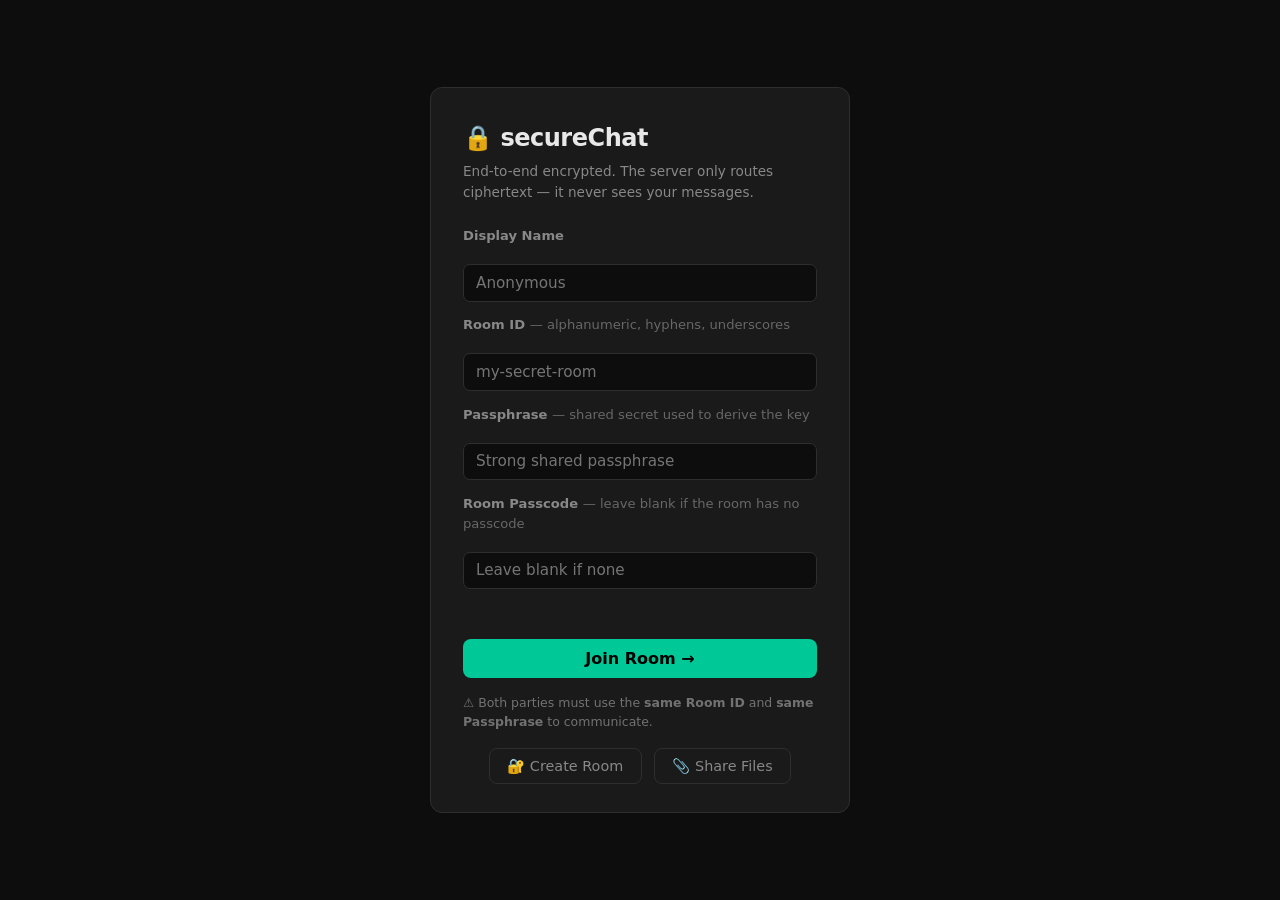
==== static/index.html @ 54994375 "fix: hidden utility rule, CSP inline-style violation, attach-btn specificity, QR URL simplification " ====
<!DOCTYPE html>
<html lang="en">
  <head>
    <meta charset="UTF-8" />
    <meta name="viewport" content="width=device-width, initial-scale=1.0" />
    <meta
      http-equiv="Content-Security-Policy"
      content="default-src 'self'; script-src 'self'; style-src 'self'; connect-src 'self' ws: wss:; img-src 'self' blob:; object-src 'none';"
    />
    <title>secureChat</title>
    <link rel="stylesheet" href="/static/style.css" />
  </head>
  <body>
    <!-- ── Lobby ─────────────────────────────────────────────────────── -->
    <div id="lobby" class="screen">
      <div class="card">
        <h1>🔒 secureChat</h1>
        <p class="subtitle">
          End-to-end encrypted. The server only routes ciphertext — it never
          sees your messages.
        </p>

        <form id="join-form" novalidate>
          <label for="display-name">Display Name</label>
          <input
            type="text"
            id="display-name"
            placeholder="Anonymous"
            maxlength="32"
            autocomplete="off"
            spellcheck="false"
          />

          <label for="room-id">
            Room ID
            <span class="hint"> — alphanumeric, hyphens, underscores</span>
          </label>
          <input
            type="text"
            id="room-id"
            placeholder="my-secret-room"
            required
            maxlength="64"
            pattern="[A-Za-z0-9_\-]+"
            autocomplete="off"
            spellcheck="false"
          />

          <label for="passphrase">
            Passphrase
            <span class="hint"> — shared secret used to derive the key</span>
          </label>
          <input
            type="password"
            id="passphrase"
            placeholder="Strong shared passphrase"
            required
            autocomplete="new-password"
          />

          <label for="room-passcode">
            Room Passcode
            <span class="hint"> — leave blank if the room has no passcode</span>
          </label>
          <input
            type="password"
            id="room-passcode"
            placeholder="Leave blank if none"
            autocomplete="off"
          />

          <div id="join-error" class="field-error" aria-live="polite"></div>

          <button type="submit" id="join-btn">Join Room →</button>
        </form>

        <p class="notice">
          ⚠️ Both parties must use the <strong>same Room ID</strong> and
          <strong>same Passphrase</strong> to communicate.
        </p>

        <div class="lobby-actions">
          <button type="button" id="create-room-btn" class="btn-secondary">
            🔐 Create Room
          </button>
          <button type="button" id="share-files-btn" class="btn-secondary">
            📎 Share Files
          </button>
        </div>
      </div>
    </div>

    <!-- ── Chat ──────────────────────────────────────────────────────── -->
    <div id="chat" class="screen hidden">
      <header class="chat-header">
        <span id="room-label" class="room-label"></span>
        <span id="destruct-timer" class="destruct-timer hidden" aria-live="polite"></span>
        <span id="user-count" class="user-count">👤 1</span>
        <button id="delete-room-btn" type="button" class="btn-danger-sm" title="Delete room and all its data">🗑 Delete</button>
        <button id="leave-btn" type="button">Leave</button>
      </header>

      <main id="messages" class="messages" role="log" aria-live="polite"></main>

      <!-- File preview area — only visible when files are queued -->
      <div id="file-preview-area" class="file-preview-area hidden">
        <div id="file-preview-list" class="file-preview-list"></div>
        <div class="file-options">
          <label class="file-opt-label">
            <input type="checkbox" id="file-nsfw-check" />
            <span>🔞 NSFW</span>
          </label>
          <label class="file-opt-label">
            <input type="checkbox" id="file-once-check" />
            <span>👁 One-time view</span>
          </label>
        </div>
      </div>

      <form id="message-form" class="message-bar">
        <input type="file" id="chat-file-input" multiple class="hidden" aria-hidden="true" />
        <textarea
          id="message-input"
          placeholder="Type a message… (Enter to send, Shift+Enter for new line)"
          maxlength="2048"
          autocomplete="off"
          spellcheck="true"
          aria-label="Message"
          rows="1"
        ></textarea>
        <button type="button" id="attach-btn" class="btn-attach" aria-label="Attach file" disabled>📎</button>
        <button type="submit" id="send-btn" aria-label="Send message">↑</button>
      </form>
    </div>

    <!-- ── Create Room ─────────────────────────────────────────────────── -->
    <div id="create-room" class="screen hidden">
      <div class="card">
        <div class="card-header">
          <button type="button" id="create-back-btn" class="btn-back">← Back</button>
          <h1>🔐 Create Room</h1>
        </div>
        <p class="subtitle">
          Create a private encrypted room and share the generated link with
          anyone you want to invite.
        </p>

        <div id="create-room-form-area">
          <form id="create-room-form" novalidate>
            <label for="create-display-name">Your Display Name</label>
            <input
              type="text"
              id="create-display-name"
              placeholder="Anonymous"
              maxlength="32"
              autocomplete="off"
              spellcheck="false"
            />

            <label for="create-passphrase">
              Encryption Passphrase
              <span class="hint"> — auto-generated; share this separately with your contact</span>
            </label>
            <div class="gen-row">
              <input
                type="text"
                id="create-passphrase"
                required
                autocomplete="off"
                spellcheck="false"
              />
              <button
                type="button"
                id="refresh-passphrase-btn"
                class="btn-icon"
                title="Generate new passphrase"
              >↻</button>
            </div>

            <div class="checkbox-row">
              <input type="checkbox" id="create-passcode-check" />
              <label for="create-passcode-check">Require a room passcode</label>
            </div>

            <div id="create-passcode-row" class="gen-row hidden">
              <input
                type="text"
                id="create-passcode"
                placeholder="Room passcode"
                autocomplete="off"
                spellcheck="false"
                maxlength="64"
              />
              <button
                type="button"
                id="refresh-passcode-btn"
                class="btn-icon"
                title="Generate new passcode"
              >↻</button>
            </div>

            <label for="create-destruct">Self-destruct timer</label>
            <select id="create-destruct">
              <option value="0">Never</option>
              <option value="30">30 minutes</option>
              <option value="60">1 hour</option>
              <option value="120">2 hours</option>
              <option value="240">4 hours</option>
              <option value="480">8 hours</option>
              <option value="1440">24 hours</option>
            </select>

            <div id="create-error" class="field-error" aria-live="polite"></div>

            <button type="submit" id="create-room-submit-btn">Create Room →</button>
          </form>
        </div>

        <div id="create-room-result" class="share-result hidden">
          <p class="share-result-label">🔗 Invite link — share this with your contact:</p>
          <div class="share-link-row">
            <code id="create-invite-link" class="share-link"></code>
            <button type="button" id="create-copy-btn" class="btn-copy">Copy</button>
          </div>
          <p class="share-result-label share-result-label--mt">
            🔑 Passphrase — <strong>share this separately</strong> (NOT in the link):
          </p>
          <div class="share-link-row">
            <code id="create-passphrase-display" class="share-link"></code>
            <button type="button" id="create-copy-passphrase-btn" class="btn-copy">Copy</button>
          </div>
          <div class="qr-row">
            <button type="button" id="create-qr-btn" class="btn-secondary btn-qr">
              📱 Show QR Code
            </button>
            <div id="create-qr-container" class="qr-container hidden">
              <img id="create-qr-img" class="qr-code" alt="QR code for invite link" />
              <p class="qr-note">Scan to open the invite link (includes passphrase)</p>
            </div>
          </div>
          <p id="create-expiry" class="notice"></p>
          <button type="button" id="create-join-btn">
            Join This Room →
          </button>
        </div>
      </div>
    </div>

    <!-- ── Share Files ────────────────────────────────────────────────── -->
    <div id="share" class="screen hidden">
      <div class="card">
        <div class="card-header">
          <button type="button" id="share-back-btn" class="btn-back">← Back</button>
          <h1>📎 Share a File</h1>
        </div>
        <p class="subtitle">
          Upload a file and get a one-time download link. The file and link are
          permanently deleted after the first download or when the link expires.
        </p>

        <div id="share-upload-area">
          <form id="share-form" novalidate>
            <label for="share-file">
              Select file <span class="hint">— max 100 MB</span>
            </label>
            <input type="file" id="share-file" required />

            <label for="share-ttl">Link expires after</label>
            <select id="share-ttl">
              <option value="1">1 hour</option>
              <option value="2">2 hours</option>
              <option value="4">4 hours</option>
              <option value="8">8 hours</option>
              <option value="12">12 hours</option>
              <option value="24">24 hours</option>
            </select>

            <div class="checkbox-row">
              <input type="checkbox" id="share-passcode-check" />
              <label for="share-passcode-check">Protect with a passcode</label>
            </div>

            <div id="share-passcode-row" class="gen-row hidden">
              <input
                type="text"
                id="share-passcode"
                placeholder="Passcode"
                autocomplete="off"
                spellcheck="false"
                maxlength="64"
              />
              <button
                type="button"
                id="refresh-share-passcode-btn"
                class="btn-icon"
                title="Generate new passcode"
              >↻</button>
            </div>

            <div id="share-error" class="field-error" aria-live="polite"></div>

            <button type="submit" id="share-btn">Upload &amp; Generate Link</button>
          </form>
        </div>

        <div id="share-result" class="share-result hidden">
          <p class="share-result-label">Your one-time download link:</p>
          <div class="share-link-row">
            <code id="share-link" class="share-link"></code>
            <button type="button" id="share-copy-btn" class="btn-copy">Copy</button>
          </div>
          <div id="share-passcode-result" class="hidden">
            <p class="share-result-label share-result-label--mt">
              🔒 Passcode — <strong>share this with the recipient:</strong>
            </p>
            <div class="share-link-row">
              <code id="share-result-passcode" class="share-link"></code>
              <button type="button" id="share-copy-passcode-btn" class="btn-copy">Copy</button>
            </div>
          </div>
          <div class="qr-row">
            <button type="button" id="share-qr-btn" class="btn-secondary btn-qr">
              📱 Show QR Code
            </button>
            <div id="share-qr-container" class="qr-container hidden">
              <img id="share-qr-img" class="qr-code" alt="QR code for download link" />
              <p class="qr-note">Scan to open the download link</p>
            </div>
          </div>
          <p id="share-expiry" class="notice"></p>
          <button type="button" id="share-again-btn" class="btn-secondary">
            Share Another File
          </button>
        </div>
      </div>
    </div>

    <script src="/static/app.js"></script>
  </body>
</html>
---- static/style.css ----
/* secureChat — minimal dark theme */

/* ── Reset & variables ─────────────────────────────────────────────────────── */
*,
*::before,
*::after {
  box-sizing: border-box;
  margin: 0;
  padding: 0;
}

:root {
  --bg: #0d0d0d;
  --surface: #1a1a1a;
  --surface-2: #242424;
  --border: #2e2e2e;
  --accent: #00c896;
  --accent-hover: #00a87e;
  --text: #e8e8e8;
  --text-dim: #888;
  --error-color: #ff5555;
  --outgoing-bg: #003d2e;
  --incoming-bg: #1e1e1e;
  --system-color: #555;
  --font: "Segoe UI", system-ui, -apple-system, sans-serif;
}

html,
body {
  height: 100%;
}

body {
  background: var(--bg);
  color: var(--text);
  font-family: var(--font);
  font-size: 16px;
  line-height: 1.5;
  display: flex;
  flex-direction: column;
}

/* ── General hidden utility ────────────────────────────────────────────────── */
.hidden {
  display: none !important;
}

/* ── Screens ───────────────────────────────────────────────────────────────── */
.screen {
  flex: 1;
  display: flex;
  flex-direction: column;
}

.screen.hidden {
  display: none;
}

/* ── Lobby / card ──────────────────────────────────────────────────────────── */
#lobby {
  align-items: center;
  justify-content: center;
  padding: 1.5rem 1rem;
  overflow-y: auto;
}

.card {
  background: var(--surface);
  border: 1px solid var(--border);
  border-radius: 12px;
  padding: 2rem 2rem 1.75rem;
  width: 100%;
  max-width: 420px;
}

h1 {
  font-size: 1.5rem;
  font-weight: 700;
  letter-spacing: -0.02em;
  margin-bottom: 0.35rem;
}

.subtitle {
  color: var(--text-dim);
  font-size: 0.85rem;
  margin-bottom: 1.5rem;
}

form {
  display: flex;
  flex-direction: column;
  gap: 0.85rem;
}

label {
  font-size: 0.82rem;
  font-weight: 600;
  color: var(--text-dim);
  display: block;
  margin-bottom: 0.3rem;
}

.hint {
  font-weight: 400;
  color: var(--text-dim);
  opacity: 0.7;
}

input[type="text"],
input[type="password"] {
  width: 100%;
  padding: 0.55rem 0.75rem;
  background: var(--bg);
  border: 1px solid var(--border);
  border-radius: 7px;
  color: var(--text);
  font-size: 0.95rem;
  font-family: var(--font);
  outline: none;
  transition: border-color 0.15s;
}

input:focus {
  border-color: var(--accent);
}

.field-error {
  color: var(--error-color);
  font-size: 0.82rem;
  min-height: 1.2em;
}

button[type="submit"] {
  margin-top: 0.4rem;
  padding: 0.65rem 1.25rem;
  background: var(--accent);
  border: none;
  border-radius: 8px;
  color: #000;
  font-size: 1rem;
  font-weight: 600;
  font-family: var(--font);
  cursor: pointer;
  transition: background 0.15s, opacity 0.15s;
}

button[type="submit"]:hover {
  background: var(--accent-hover);
}

button[type="submit"]:disabled {
  opacity: 0.5;
  cursor: not-allowed;
}

.notice {
  margin-top: 1rem;
  font-size: 0.78rem;
  color: var(--text-dim);
  opacity: 0.8;
}

/* ── Chat screen ───────────────────────────────────────────────────────────── */
#chat {
  overflow: hidden;
}

.chat-header {
  display: flex;
  align-items: center;
  gap: 0.75rem;
  padding: 0.6rem 1rem;
  background: var(--surface);
  border-bottom: 1px solid var(--border);
  flex-shrink: 0;
}

.room-label {
  font-size: 0.9rem;
  font-weight: 600;
  flex: 1;
  overflow: hidden;
  text-overflow: ellipsis;
  white-space: nowrap;
}

.user-count {
  font-size: 0.82rem;
  color: var(--text-dim);
  white-space: nowrap;
}

/* ── Self-destruct countdown badge ────────────────────────────────────────── */
.destruct-timer {
  font-size: 0.78rem;
  font-weight: 700;
  color: #ff5555;
  background: rgba(255, 85, 85, 0.12);
  border: 1px solid rgba(255, 85, 85, 0.35);
  border-radius: 6px;
  padding: 0.15rem 0.5rem;
  white-space: nowrap;
  flex-shrink: 0;
}

.chat-header button {
  flex-shrink: 0;
  padding: 0.3rem 0.75rem;
  background: transparent;
  border: 1px solid var(--border);
  border-radius: 6px;
  color: var(--text-dim);
  font-size: 0.82rem;
  font-family: var(--font);
  cursor: pointer;
  transition: border-color 0.15s, color 0.15s;
}

.chat-header button:hover {
  border-color: var(--accent);
  color: var(--accent);
}

/* ── Messages ──────────────────────────────────────────────────────────────── */
.messages {
  flex: 1;
  overflow-y: auto;
  padding: 1rem 1.25rem;
  display: flex;
  flex-direction: column;
  gap: 0.5rem;
}

.message {
  max-width: 75%;
  padding: 0.5rem 0.75rem;
  border-radius: 10px;
  font-size: 0.9rem;
  word-break: break-word;
  line-height: 1.4;
}

.message .text {
  display: block;
  white-space: pre-wrap;
}

.message.outgoing {
  background: var(--outgoing-bg);
  border: 1px solid #00533e;
  align-self: flex-end;
  border-bottom-right-radius: 3px;
}

.message.incoming {
  background: var(--incoming-bg);
  border: 1px solid var(--border);
  align-self: flex-start;
  border-bottom-left-radius: 3px;
}

.message.system {
  background: transparent;
  align-self: center;
  font-size: 0.775rem;
  color: var(--system-color);
  font-style: italic;
  max-width: 100%;
  text-align: center;
  padding: 0.2rem 0;
}

.message.error {
  background: transparent;
  align-self: center;
  font-size: 0.8rem;
  color: var(--error-color);
  max-width: 100%;
  text-align: center;
}

.sender {
  font-size: 0.72rem;
  color: var(--accent);
  font-weight: 600;
  letter-spacing: 0.02em;
}

.msg-header {
  display: flex;
  align-items: baseline;
  justify-content: space-between;
  gap: 0.5rem;
  margin-bottom: 0.25rem;
}

.timestamp {
  font-size: 0.68rem;
  color: var(--text-dim);
  font-style: normal;
  opacity: 0.7;
  white-space: nowrap;
  flex-shrink: 0;
}

/* ── Message input bar ─────────────────────────────────────────────────────── */
.message-bar {
  display: flex;
  gap: 0.5rem;
  padding: 0.7rem 1rem;
  background: var(--surface);
  border-top: 1px solid var(--border);
  flex-shrink: 0;
}

.message-bar textarea {
  flex: 1;
  resize: none;
  min-height: 2.4rem;
  max-height: 10rem;
  overflow-y: auto;
  line-height: 1.4;
  padding: 0.5rem 0.75rem;
  background: var(--bg);
  border: 1px solid var(--border);
  border-radius: 7px;
  color: var(--text);
  font-size: 0.95rem;
  font-family: var(--font);
  outline: none;
  transition: border-color 0.15s;
}

.message-bar textarea:focus {
  border-color: var(--accent);
}

.message-bar textarea:disabled {
  opacity: 0.4;
  cursor: not-allowed;
}

.message-bar button {
  flex-shrink: 0;
  align-self: flex-end;
  width: 2.4rem;
  height: 2.4rem;
  background: var(--accent);
  border: none;
  border-radius: 50%;
  color: #000;
  font-size: 1.1rem;
  font-weight: 700;
  font-family: var(--font);
  cursor: pointer;
  transition: background 0.15s, opacity 0.15s;
  line-height: 1;
  display: flex;
  align-items: center;
  justify-content: center;
  padding: 0;
}

.message-bar button:hover {
  background: var(--accent-hover);
}

.message-bar button:disabled {
  opacity: 0.4;
  cursor: not-allowed;
}

/* ── Responsive ────────────────────────────────────────────────────────────── */
@media (max-width: 480px) {
  .card {
    padding: 1.5rem 1.25rem 1.25rem;
  }

  .message {
    max-width: 88%;
  }
}

/* ── Lobby actions ─────────────────────────────────────────────────────────── */
.lobby-actions {
  margin-top: 1rem;
  display: flex;
  justify-content: center;
  gap: 0.75rem;
  flex-wrap: wrap;
}

/* ── Secondary / back buttons ──────────────────────────────────────────────── */
.btn-secondary {
  padding: 0.55rem 1.1rem;
  background: transparent;
  border: 1px solid var(--border);
  border-radius: 8px;
  color: var(--text-dim);
  font-size: 0.9rem;
  font-family: var(--font);
  cursor: pointer;
  transition: border-color 0.15s, color 0.15s;
}

.btn-secondary:hover {
  border-color: var(--accent);
  color: var(--accent);
}

.btn-back {
  padding: 0.3rem 0.6rem;
  background: transparent;
  border: 1px solid var(--border);
  border-radius: 6px;
  color: var(--text-dim);
  font-size: 0.82rem;
  font-family: var(--font);
  cursor: pointer;
  transition: border-color 0.15s, color 0.15s;
  flex-shrink: 0;
}

.btn-back:hover {
  border-color: var(--accent);
  color: var(--accent);
}

/* ── Share screen ──────────────────────────────────────────────────────────── */
#share {
  align-items: center;
  justify-content: center;
  padding: 1.5rem 1rem;
  overflow-y: auto;
}

.card-header {
  display: flex;
  align-items: center;
  gap: 0.75rem;
  margin-bottom: 0.5rem;
}

.card-header h1 {
  margin-bottom: 0;
}

input[type="file"] {
  width: 100%;
  padding: 0.5rem 0;
  color: var(--text);
  font-size: 0.9rem;
  font-family: var(--font);
  cursor: pointer;
}

input[type="file"]::file-selector-button {
  padding: 0.4rem 0.8rem;
  background: var(--surface-2);
  border: 1px solid var(--border);
  border-radius: 6px;
  color: var(--text);
  font-size: 0.85rem;
  font-family: var(--font);
  cursor: pointer;
  margin-right: 0.75rem;
  transition: border-color 0.15s;
}

input[type="file"]::file-selector-button:hover {
  border-color: var(--accent);
}

select {
  width: 100%;
  padding: 0.55rem 0.75rem;
  background: var(--bg);
  border: 1px solid var(--border);
  border-radius: 7px;
  color: var(--text);
  font-size: 0.95rem;
  font-family: var(--font);
  outline: none;
  appearance: none;
  background-image: url("data:image/svg+xml,%3Csvg xmlns='http://www.w3.org/2000/svg' width='12' height='8' viewBox='0 0 12 8'%3E%3Cpath fill='%23888' d='M1 1l5 5 5-5' stroke='none'/%3E%3C/svg%3E");
  background-repeat: no-repeat;
  background-position: right 0.75rem center;
  cursor: pointer;
  transition: border-color 0.15s;
}

select:focus {
  border-color: var(--accent);
}

/* ── Share result ──────────────────────────────────────────────────────────── */
.share-result {
  margin-top: 1.5rem;
}

.share-result-label {
  font-size: 0.85rem;
  color: var(--text-dim);
  margin-bottom: 0.5rem;
}

.share-result-label--mt {
  margin-top: 1rem;
}

.share-link-row {
  display: flex;
  align-items: center;
  gap: 0.5rem;
  margin-bottom: 0.75rem;
}

.share-link {
  flex: 1;
  display: block;
  padding: 0.5rem 0.75rem;
  background: var(--bg);
  border: 1px solid var(--border);
  border-radius: 7px;
  color: var(--accent);
  font-size: 0.8rem;
  font-family: monospace;
  word-break: break-all;
  overflow-wrap: anywhere;
}

.btn-copy {
  flex-shrink: 0;
  padding: 0.4rem 0.75rem;
  background: var(--surface-2);
  border: 1px solid var(--border);
  border-radius: 6px;
  color: var(--text);
  font-size: 0.82rem;
  font-family: var(--font);
  cursor: pointer;
  transition: border-color 0.15s, color 0.15s;
  white-space: nowrap;
}

.btn-copy:hover {
  border-color: var(--accent);
  color: var(--accent);
}

/* ── Create Room screen ────────────────────────────────────────────────────── */
#create-room {
  align-items: center;
  justify-content: center;
  padding: 1.5rem 1rem;
  overflow-y: auto;
}

/* ── gen-row (generated value + refresh button) ────────────────────────────── */
.gen-row {
  display: flex;
  gap: 0.4rem;
  align-items: center;
}

.gen-row input {
  flex: 1;
  min-width: 0;
}

.btn-icon {
  flex-shrink: 0;
  width: 2.2rem;
  height: 2.2rem;
  background: var(--surface-2);
  border: 1px solid var(--border);
  border-radius: 7px;
  color: var(--text-dim);
  font-size: 1rem;
  font-family: var(--font);
  cursor: pointer;
  transition: border-color 0.15s, color 0.15s;
  display: flex;
  align-items: center;
  justify-content: center;
  padding: 0;
}

.btn-icon:hover {
  border-color: var(--accent);
  color: var(--accent);
}

/* ── Checkbox row ──────────────────────────────────────────────────────────── */
.checkbox-row {
  display: flex;
  align-items: center;
  gap: 0.5rem;
}

.checkbox-row input[type="checkbox"] {
  width: auto;
  accent-color: var(--accent);
  cursor: pointer;
  margin: 0;
}

.checkbox-row label {
  font-size: 0.88rem;
  color: var(--text);
  font-weight: 500;
  margin: 0;
  cursor: pointer;
}

/* ── Create Room result (reuses .share-result styles) ─────────────────────── */
#create-join-btn {
  margin-top: 0.75rem;
  padding: 0.65rem 1.25rem;
  background: var(--accent);
  border: none;
  border-radius: 8px;
  color: #000;
  font-size: 1rem;
  font-weight: 600;
  font-family: var(--font);
  cursor: pointer;
  width: 100%;
  transition: background 0.15s;
}

#create-join-btn:hover {
  background: var(--accent-hover);
}

#create-join-btn:disabled {
  opacity: 0.5;
  cursor: not-allowed;
}

/* ── QR code ───────────────────────────────────────────────────────────────── */
.qr-row {
  margin-top: 1rem;
}

.btn-qr {
  font-size: 0.85rem;
  padding: 0.45rem 0.9rem;
}

.qr-container {
  margin-top: 0.75rem;
  display: flex;
  flex-direction: column;
  align-items: center;
  gap: 0.4rem;
}

.qr-code {
  width: 200px;
  height: 200px;
  border-radius: 8px;
  background: #fff;
  padding: 0.5rem;
  display: block;
}

.qr-note {
  font-size: 0.75rem;
  color: var(--text-dim);
  text-align: center;
}

/* ── In-chat file / image attachments ─────────────────────────────────────── */
.btn-attach {
  flex-shrink: 0;
  align-self: flex-end;
  width: 2.4rem;
  height: 2.4rem;
  background: var(--surface-2) !important;
  border: 1px solid var(--border) !important;
  border-radius: 50%;
  color: var(--text-dim) !important;
  font-size: 1.1rem;
  font-family: var(--font);
  cursor: pointer;
  transition: border-color 0.15s, color 0.15s, opacity 0.15s;
  line-height: 1;
  display: flex;
  align-items: center;
  justify-content: center;
  padding: 0;
}

.btn-attach:hover:not(:disabled) {
  border-color: var(--accent) !important;
  color: var(--accent) !important;
}

.btn-attach:disabled {
  opacity: 0.4;
  cursor: not-allowed;
}

.message-img {
  display: block;
  max-width: 100%;
  max-height: 280px;
  border-radius: 6px;
  margin-top: 0.35rem;
  cursor: pointer;
  object-fit: contain;
}

.message-img:hover {
  opacity: 0.9;
}

.message-img.nsfw {
  filter: blur(18px);
  transition: filter 0.3s;
}

.message-img.nsfw:hover {
  opacity: 1;
}

.nsfw-wrapper {
  position: relative;
  display: inline-block;
  margin-top: 0.35rem;
}

.nsfw-overlay {
  position: absolute;
  inset: 0;
  display: flex;
  align-items: center;
  justify-content: center;
  cursor: pointer;
  border-radius: 6px;
  background: rgba(0, 0, 0, 0.25);
  user-select: none;
}

.nsfw-overlay span {
  background: rgba(0, 0, 0, 0.65);
  color: #fff;
  font-size: 0.75rem;
  font-weight: 700;
  padding: 0.25rem 0.6rem;
  border-radius: 4px;
  letter-spacing: 0.04em;
}

.once-badge {
  display: inline-block;
  font-size: 0.68rem;
  color: #fff;
  background: #6a4fcf;
  border-radius: 4px;
  padding: 0.1rem 0.4rem;
  margin-left: 0.4rem;
  vertical-align: middle;
  font-weight: 600;
}

.message-file {
  display: inline-flex;
  align-items: center;
  gap: 0.4rem;
  margin-top: 0.35rem;
  padding: 0.35rem 0.65rem;
  background: rgba(255, 255, 255, 0.05);
  border: 1px solid var(--border);
  border-radius: 6px;
  text-decoration: none;
  color: var(--accent);
  font-size: 0.85rem;
  font-family: var(--font);
  word-break: break-all;
}

.message-file:hover {
  border-color: var(--accent);
}

/* ── File preview area ─────────────────────────────────────────────────────── */
.file-preview-area {
  padding: 0.5rem 1rem 0;
  background: var(--surface);
  border-top: 1px solid var(--border);
  flex-shrink: 0;
}

.file-preview-list {
  display: flex;
  flex-wrap: wrap;
  gap: 0.4rem;
  margin-bottom: 0.4rem;
}

.file-preview-item {
  display: inline-flex;
  align-items: center;
  gap: 0.35rem;
  padding: 0.25rem 0.55rem;
  background: var(--surface-2);
  border: 1px solid var(--border);
  border-radius: 6px;
  font-size: 0.8rem;
  color: var(--text);
  max-width: 180px;
  overflow: hidden;
}

.file-preview-item span {
  overflow: hidden;
  text-overflow: ellipsis;
  white-space: nowrap;
  flex: 1;
  min-width: 0;
}

.file-preview-item button {
  flex-shrink: 0;
  background: transparent;
  border: none;
  color: var(--text-dim);
  font-size: 0.85rem;
  cursor: pointer;
  padding: 0;
  line-height: 1;
  width: auto;
  height: auto;
  border-radius: 0;
}

.file-preview-item button:hover {
  color: var(--error-color);
  background: transparent;
}

.file-options {
  display: flex;
  gap: 1rem;
  margin-bottom: 0.45rem;
}

.file-opt-label {
  display: inline-flex;
  align-items: center;
  gap: 0.35rem;
  font-size: 0.8rem;
  color: var(--text-dim);
  cursor: pointer;
}

.file-opt-label input[type="checkbox"] {
  width: auto;
  accent-color: var(--accent);
  margin: 0;
}

/* ── Danger (delete) button in chat header ─────────────────────────────────── */
.btn-danger-sm {
  flex-shrink: 0;
  padding: 0.3rem 0.75rem;
  background: transparent;
  border: 1px solid rgba(255, 85, 85, 0.4);
  border-radius: 6px;
  color: #ff5555;
  font-size: 0.82rem;
  font-family: var(--font);
  cursor: pointer;
  transition: border-color 0.15s, background 0.15s;
}

.btn-danger-sm:hover {
  border-color: #ff5555;
  background: rgba(255, 85, 85, 0.12);
}
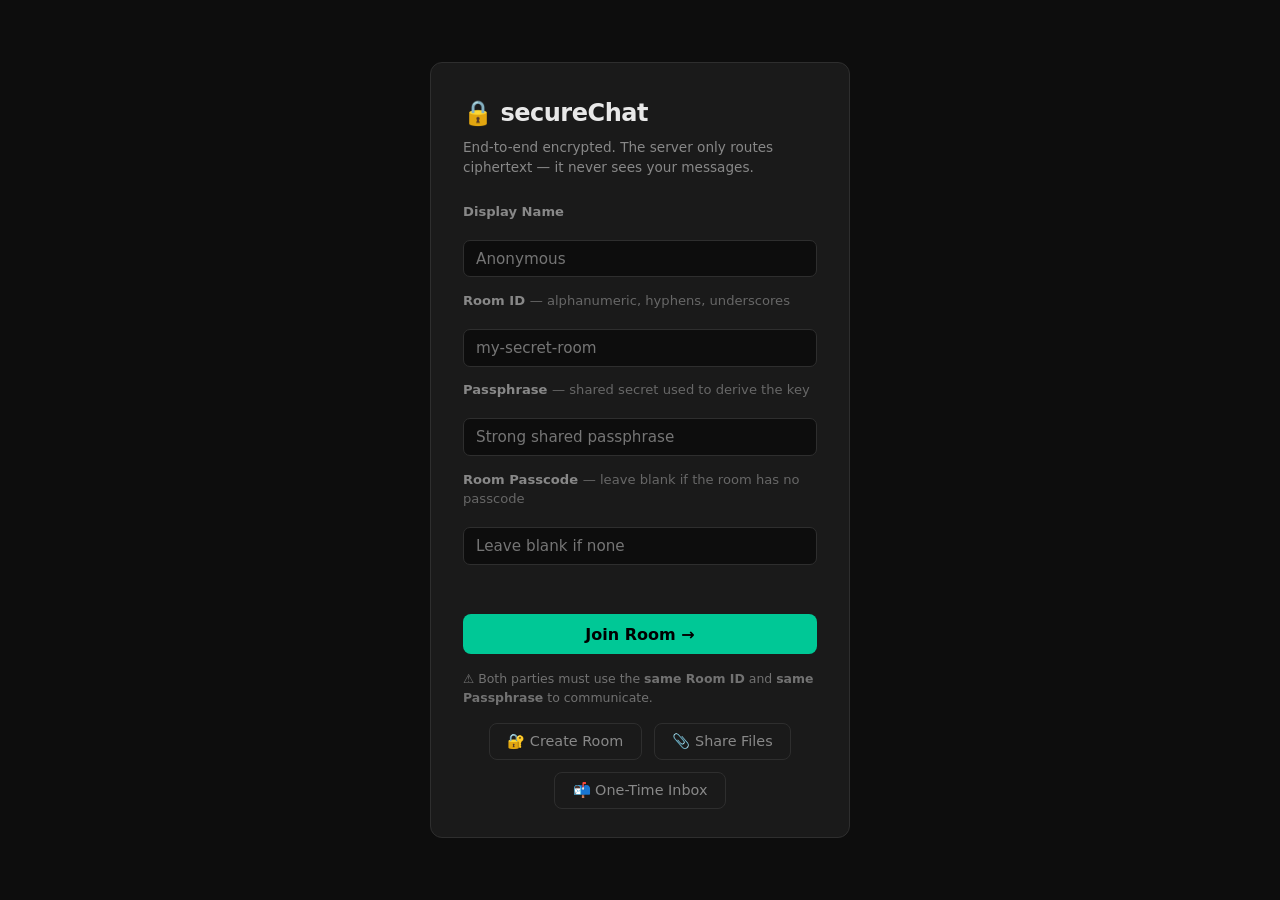
==== commit 3da41179: "feat: one-time inbox with 1-60 min TTL and email-like address Co-authored-by: Kitywiel <205351659+Ki" ====
--- a/static/index.html
+++ b/static/index.html
@@ -55,7 +55,7 @@
             id="passphrase"
             placeholder="Strong shared passphrase"
             required
-            autocomplete="new-password"
+            autocomplete="off"
           />
 
           <label for="room-passcode">
@@ -85,6 +85,9 @@
           </button>
           <button type="button" id="share-files-btn" class="btn-secondary">
             📎 Share Files
+          </button>
+          <button type="button" id="inbox-btn" class="btn-secondary">
+            📬 One-Time Inbox
           </button>
         </div>
       </div>
@@ -117,18 +120,25 @@
         </div>
       </div>
 
+      <!-- Progress bar shown while uploading a large file via the share system -->
+      <div id="chat-upload-progress" class="upload-progress hidden" role="progressbar"
+           aria-valuemin="0" aria-valuemax="100" aria-valuenow="0">
+        <div id="chat-upload-progress-bar" class="upload-progress-fill"></div>
+        <span id="chat-upload-progress-text" class="upload-progress-text"></span>
+      </div>
+
       <form id="message-form" class="message-bar">
         <input type="file" id="chat-file-input" multiple class="hidden" aria-hidden="true" />
+        <button type="button" id="attach-btn" class="btn-attach" aria-label="Attach file" disabled>📎</button>
         <textarea
           id="message-input"
-          placeholder="Type a message… (Enter to send, Shift+Enter for new line)"
+          placeholder="Type a message… (Enter to send, Shift+Enter for new line, paste or drag files to attach)"
           maxlength="2048"
           autocomplete="off"
           spellcheck="true"
           aria-label="Message"
           rows="1"
         ></textarea>
-        <button type="button" id="attach-btn" class="btn-attach" aria-label="Attach file" disabled>📎</button>
         <button type="submit" id="send-btn" aria-label="Send message">↑</button>
       </form>
     </div>
@@ -210,6 +220,22 @@
               <option value="1440">24 hours</option>
             </select>
 
+            <div class="checkbox-row">
+              <input type="checkbox" id="create-webhook-check" />
+              <label for="create-webhook-check">Add a webhook (notified on join/leave)</label>
+            </div>
+
+            <div id="create-webhook-row" class="hidden">
+              <input
+                type="url"
+                id="create-webhook-url"
+                placeholder="https://your-webhook-endpoint.example"
+                autocomplete="off"
+                spellcheck="false"
+                maxlength="512"
+              />
+            </div>
+
             <div id="create-error" class="field-error" aria-live="polite"></div>
 
             <button type="submit" id="create-room-submit-btn">Create Room →</button>
@@ -228,6 +254,13 @@
           <div class="share-link-row">
             <code id="create-passphrase-display" class="share-link"></code>
             <button type="button" id="create-copy-passphrase-btn" class="btn-copy">Copy</button>
+          </div>
+          <p class="share-result-label share-result-label--mt">
+            🗑 Delete code — <strong>keep private</strong>, required to delete this room:
+          </p>
+          <div class="share-link-row">
+            <code id="create-delete-code-display" class="share-link"></code>
+            <button type="button" id="create-copy-delete-code-btn" class="btn-copy">Copy</button>
           </div>
           <div class="qr-row">
             <button type="button" id="create-qr-btn" class="btn-secondary btn-qr">
@@ -261,9 +294,9 @@
         <div id="share-upload-area">
           <form id="share-form" novalidate>
             <label for="share-file">
-              Select file <span class="hint">— max 100 MB</span>
+              Select file(s) <span class="hint">— max 10 GB each</span>
             </label>
-            <input type="file" id="share-file" required />
+            <input type="file" id="share-file" required multiple />
 
             <label for="share-ttl">Link expires after</label>
             <select id="share-ttl">
@@ -300,36 +333,82 @@
             <div id="share-error" class="field-error" aria-live="polite"></div>
 
             <button type="submit" id="share-btn">Upload &amp; Generate Link</button>
+
+            <div id="share-progress" class="upload-progress hidden" role="progressbar" aria-valuemin="0" aria-valuemax="100" aria-valuenow="0">
+              <div id="share-progress-bar" class="upload-progress-fill"></div>
+              <span id="share-progress-text" class="upload-progress-text"></span>
+            </div>
           </form>
         </div>
 
         <div id="share-result" class="share-result hidden">
-          <p class="share-result-label">Your one-time download link:</p>
-          <div class="share-link-row">
-            <code id="share-link" class="share-link"></code>
-            <button type="button" id="share-copy-btn" class="btn-copy">Copy</button>
-          </div>
-          <div id="share-passcode-result" class="hidden">
-            <p class="share-result-label share-result-label--mt">
-              🔒 Passcode — <strong>share this with the recipient:</strong>
-            </p>
-            <div class="share-link-row">
-              <code id="share-result-passcode" class="share-link"></code>
-              <button type="button" id="share-copy-passcode-btn" class="btn-copy">Copy</button>
-            </div>
-          </div>
-          <div class="qr-row">
-            <button type="button" id="share-qr-btn" class="btn-secondary btn-qr">
-              📱 Show QR Code
-            </button>
-            <div id="share-qr-container" class="qr-container hidden">
-              <img id="share-qr-img" class="qr-code" alt="QR code for download link" />
-              <p class="qr-note">Scan to open the download link</p>
-            </div>
-          </div>
-          <p id="share-expiry" class="notice"></p>
-          <button type="button" id="share-again-btn" class="btn-secondary">
-            Share Another File
+          <p class="share-result-label">Your one-time download link(s):</p>
+          <div id="share-links-container"></div>
+          <button type="button" id="share-again-btn" class="btn-secondary" style="margin-top:1rem">
+            Share More Files
+          </button>
+        </div>
+      </div>
+    </div>
+
+    <!-- ── One-Time Inbox ────────────────────────────────────────────────── -->
+    <div id="inbox" class="screen hidden">
+      <div class="card">
+        <div class="card-header">
+          <button type="button" id="inbox-back-btn" class="btn-back">← Back</button>
+          <h1>📬 One-Time Inbox</h1>
+        </div>
+        <p class="subtitle">
+          Create a temporary inbox that accepts <strong>one message</strong> from
+          a sender. Share the drop link with them; the read link is yours alone.
+          Both links expire after the chosen time.
+        </p>
+
+        <div id="inbox-create-area">
+          <label for="inbox-ttl">Inbox expires after</label>
+          <select id="inbox-ttl">
+            <option value="1">1 minute</option>
+            <option value="5">5 minutes</option>
+            <option value="10" selected>10 minutes</option>
+            <option value="15">15 minutes</option>
+            <option value="30">30 minutes</option>
+            <option value="60">60 minutes</option>
+          </select>
+
+          <div id="inbox-create-error" class="field-error" aria-live="polite"></div>
+          <button type="button" id="inbox-create-btn">Create Inbox →</button>
+        </div>
+
+        <div id="inbox-result" class="share-result hidden">
+          <p class="share-result-label">📮 Inbox address — share this with the sender:</p>
+          <div class="share-link-row">
+            <code id="inbox-address" class="share-link"></code>
+            <button type="button" id="inbox-copy-address-btn" class="btn-copy">Copy</button>
+          </div>
+
+          <p class="share-result-label share-result-label--mt">
+            🔗 Drop link — sender opens this to type their message:
+          </p>
+          <div class="share-link-row">
+            <code id="inbox-drop-url" class="share-link"></code>
+            <button type="button" id="inbox-copy-drop-btn" class="btn-copy">Copy</button>
+          </div>
+
+          <p class="share-result-label share-result-label--mt">
+            📥 Read link — open this to receive the message (one-time only):
+          </p>
+          <div class="share-link-row">
+            <code id="inbox-read-url" class="share-link"></code>
+            <button type="button" id="inbox-copy-read-btn" class="btn-copy">Copy</button>
+          </div>
+
+          <p id="inbox-expiry" class="notice"></p>
+
+          <button type="button" id="inbox-open-read-btn">
+            📥 Open Read Link →
+          </button>
+          <button type="button" id="inbox-new-btn" class="btn-secondary" style="margin-top:.5rem">
+            Create Another Inbox
           </button>
         </div>
       </div>
--- a/static/style.css
+++ b/static/style.css
@@ -493,6 +493,37 @@
   border-color: var(--accent);
 }
 
+/* ── Upload progress bar ───────────────────────────────────────────────────── */
+.upload-progress {
+  position: relative;
+  margin-top: 0.75rem;
+  height: 22px;
+  background: var(--surface-2);
+  border: 1px solid var(--border);
+  border-radius: 6px;
+  overflow: hidden;
+}
+
+.upload-progress-fill {
+  position: absolute;
+  inset: 0;
+  width: 0%;
+  background: var(--accent);
+  transition: width 0.15s ease;
+}
+
+.upload-progress-text {
+  position: absolute;
+  inset: 0;
+  display: flex;
+  align-items: center;
+  justify-content: center;
+  font-size: 0.75rem;
+  font-weight: 600;
+  color: var(--text);
+  pointer-events: none;
+}
+
 /* ── Share result ──────────────────────────────────────────────────────────── */
 .share-result {
   margin-top: 1.5rem;
@@ -880,3 +911,48 @@
   border-color: #ff5555;
   background: rgba(255, 85, 85, 0.12);
 }
+
+/* ── One-time view message ─────────────────────────────────────────────────── */
+.message.one-time-msg {
+  background: #000 !important;
+  border-color: #333 !important;
+  user-select: none;
+  -webkit-user-select: none;
+}
+
+.message.one-time-msg .text {
+  user-select: none;
+  -webkit-user-select: none;
+}
+
+.message.one-time-msg .message-img {
+  user-select: none;
+  -webkit-user-drag: none;
+}
+
+.message.one-time-msg .message-file {
+  pointer-events: auto; /* allow clicking to download */
+}
+
+/* ── Drag-and-drop drop zone ────────────────────────────────────────────────── */
+#chat.drag-over::after {
+  content: 'Drop files to attach';
+  position: fixed;
+  inset: 0;
+  display: flex;
+  align-items: center;
+  justify-content: center;
+  font-size: 1.4rem;
+  font-weight: 700;
+  color: var(--accent);
+  background: rgba(0, 0, 0, 0.55);
+  border: 3px dashed var(--accent);
+  border-radius: 12px;
+  pointer-events: none;
+  z-index: 100;
+}
+
+/* ── In-chat upload progress bar ────────────────────────────────────────────── */
+#chat-upload-progress {
+  margin: 0.25rem 0.75rem;
+}
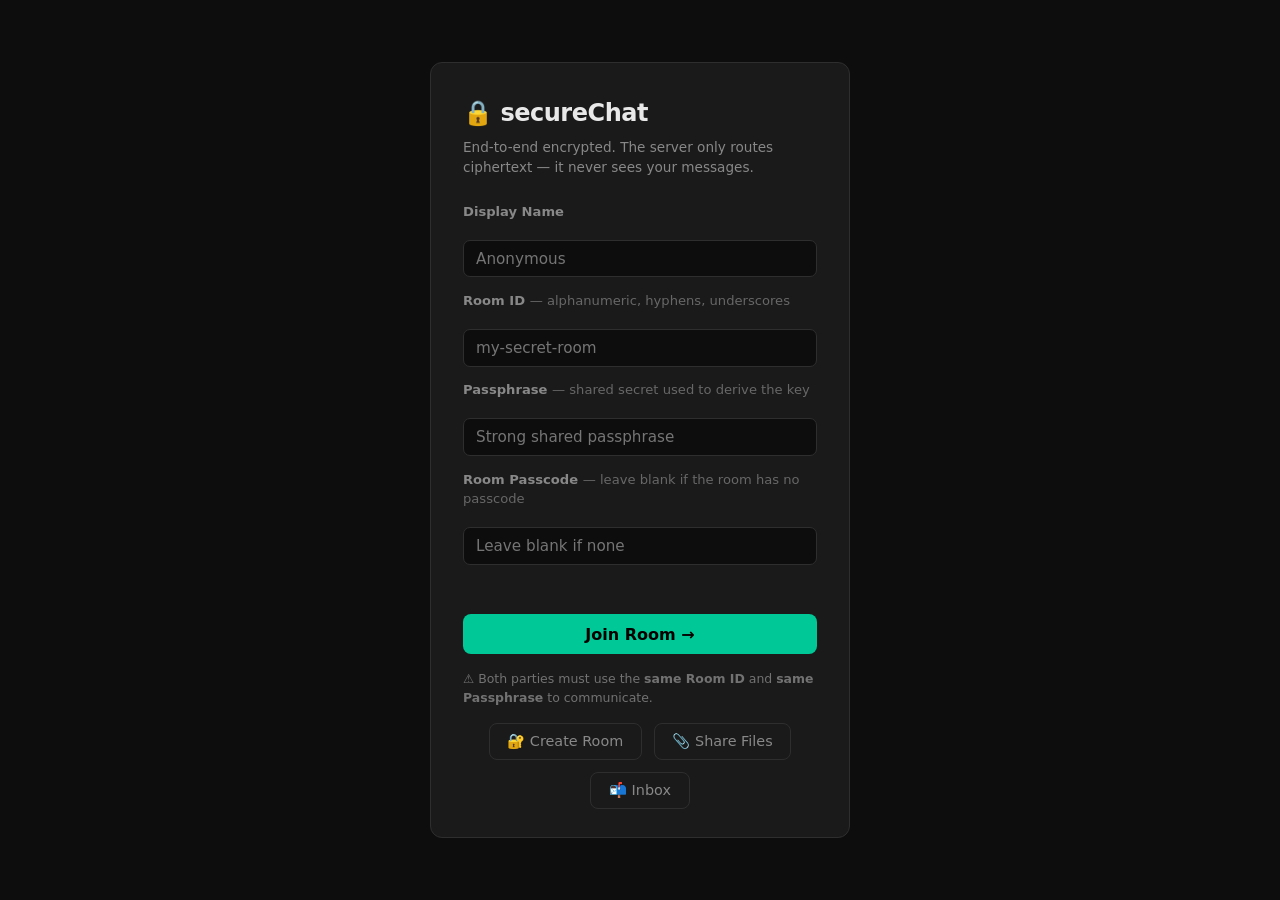
==== commit e3a31494: "feat: inbox overhaul — multi-message, HTML reader, multiple inboxes, colored logs Co-authored-by: Ki" ====
--- a/static/index.html
+++ b/static/index.html
@@ -87,7 +87,7 @@
             📎 Share Files
           </button>
           <button type="button" id="inbox-btn" class="btn-secondary">
-            📬 One-Time Inbox
+            📬 Inbox
           </button>
         </div>
       </div>
@@ -351,66 +351,43 @@
       </div>
     </div>
 
-    <!-- ── One-Time Inbox ────────────────────────────────────────────────── -->
+    <!-- ── Inbox ─────────────────────────────────────────────────────────── -->
     <div id="inbox" class="screen hidden">
       <div class="card">
         <div class="card-header">
           <button type="button" id="inbox-back-btn" class="btn-back">← Back</button>
-          <h1>📬 One-Time Inbox</h1>
+          <h1>📬 Inbox</h1>
         </div>
         <p class="subtitle">
-          Create a temporary inbox that accepts <strong>one message</strong> from
-          a sender. Share the drop link with them; the read link is yours alone.
-          Both links expire after the chosen time.
-        </p>
-
+          Create temporary inboxes that receive real email (Discord, GitHub, etc.) and messages
+          from the drop link. Each inbox self-destructs at expiry. You can create as many as you need.
+        </p>
+        <!-- Badge shown when the server has SMTP enabled -->
+        <p id="inbox-smtp-badge" class="notice hidden" style="background:#1a2e1a;border-color:#2d6a2d;color:#6fcf6f;margin-bottom:.75rem">
+          ✅ <strong>Real email enabled</strong> — addresses below work with Discord, GitHub, and any service.
+          Point your domain's MX record to this server's IP to activate.
+        </p>
+
+        <!-- Create form (always visible) -->
         <div id="inbox-create-area">
           <label for="inbox-ttl">Inbox expires after</label>
           <select id="inbox-ttl">
-            <option value="1">1 minute</option>
             <option value="5">5 minutes</option>
-            <option value="10" selected>10 minutes</option>
             <option value="15">15 minutes</option>
             <option value="30">30 minutes</option>
-            <option value="60">60 minutes</option>
+            <option value="60" selected>1 hour</option>
+            <option value="180">3 hours</option>
+            <option value="360">6 hours</option>
+            <option value="720">12 hours</option>
+            <option value="1440">24 hours</option>
           </select>
 
           <div id="inbox-create-error" class="field-error" aria-live="polite"></div>
           <button type="button" id="inbox-create-btn">Create Inbox →</button>
         </div>
 
-        <div id="inbox-result" class="share-result hidden">
-          <p class="share-result-label">📮 Inbox address — share this with the sender:</p>
-          <div class="share-link-row">
-            <code id="inbox-address" class="share-link"></code>
-            <button type="button" id="inbox-copy-address-btn" class="btn-copy">Copy</button>
-          </div>
-
-          <p class="share-result-label share-result-label--mt">
-            🔗 Drop link — sender opens this to type their message:
-          </p>
-          <div class="share-link-row">
-            <code id="inbox-drop-url" class="share-link"></code>
-            <button type="button" id="inbox-copy-drop-btn" class="btn-copy">Copy</button>
-          </div>
-
-          <p class="share-result-label share-result-label--mt">
-            📥 Read link — open this to receive the message (one-time only):
-          </p>
-          <div class="share-link-row">
-            <code id="inbox-read-url" class="share-link"></code>
-            <button type="button" id="inbox-copy-read-btn" class="btn-copy">Copy</button>
-          </div>
-
-          <p id="inbox-expiry" class="notice"></p>
-
-          <button type="button" id="inbox-open-read-btn">
-            📥 Open Read Link →
-          </button>
-          <button type="button" id="inbox-new-btn" class="btn-secondary" style="margin-top:.5rem">
-            Create Another Inbox
-          </button>
-        </div>
+        <!-- Active inboxes list — one card per inbox -->
+        <div id="inbox-list" style="margin-top:1.25rem"></div>
       </div>
     </div>
 
